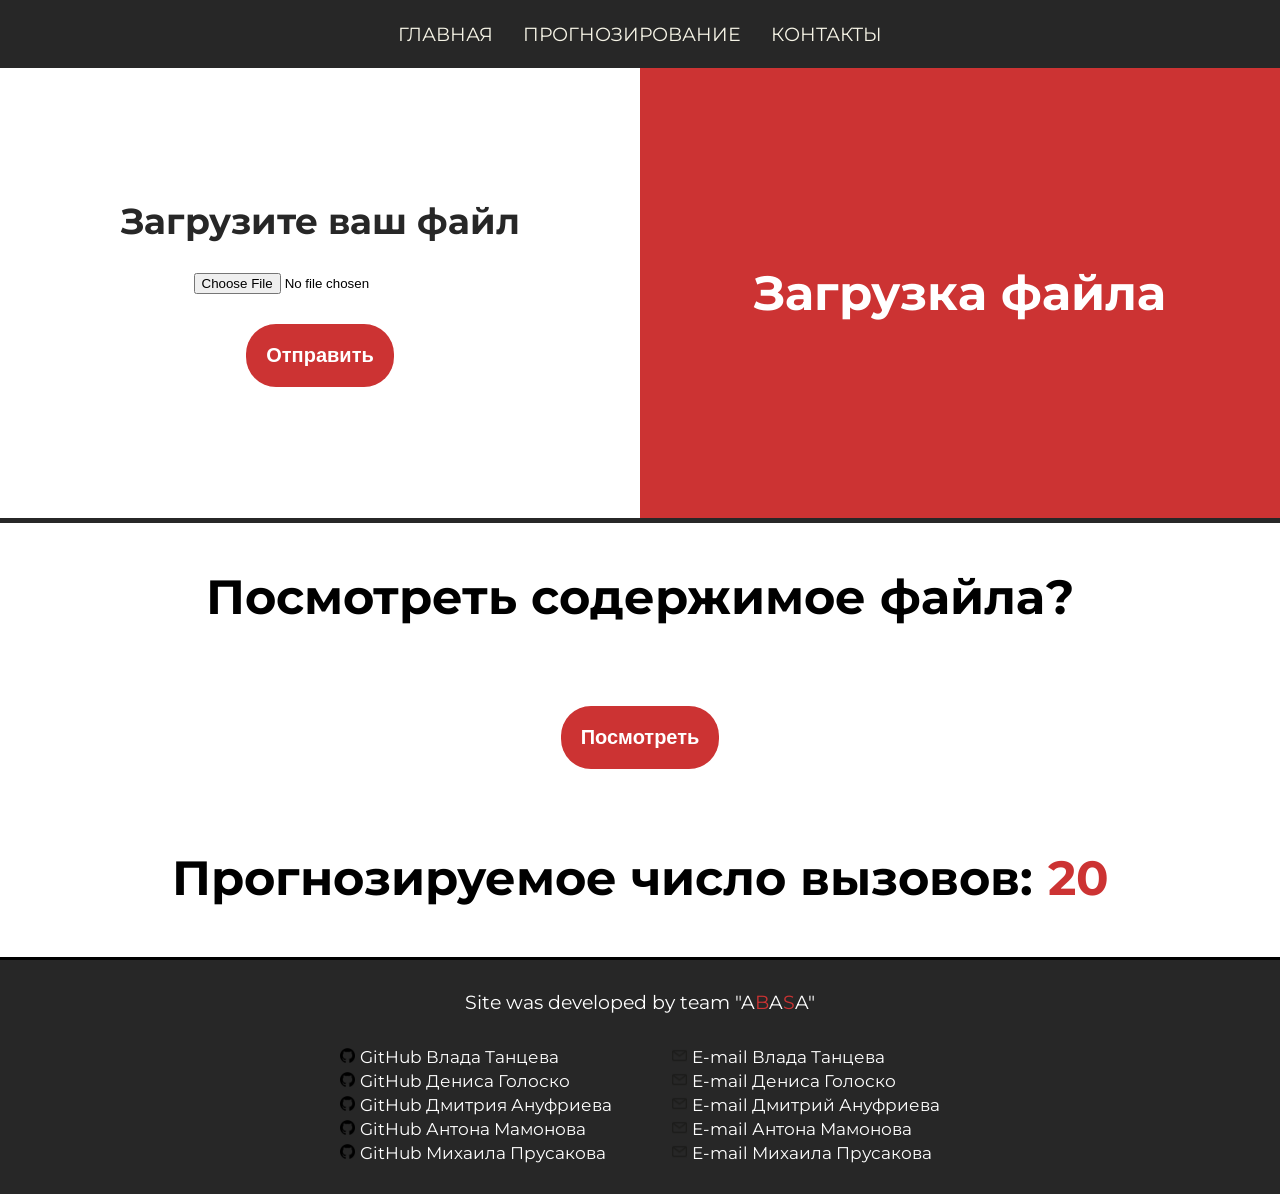
==== site/forecasting.html @ 2dc36b35 "Make butiful" ====
<!DOCTYPE html>
<html>
<head>
	<meta charset="utf-8">
	<meta name="viewport" content="width=device-width, initial-scale=1">
	<title>Прогнозирование</title>
	<link rel="stylesheet" type="text/css" href="style.css">
</head>
<body>

	<div class="menu">
		<a href="index.html">Главная</a>
		<a href="forecasting.html">Прогнозирование</a>
		<a href="#footer">Контакты</a>
	</div>

	<div class="container_import_file">
		<div class="container_import_file_left">
			<div class="content_import_file_left">
				<h1>Загрузите ваш файл</h1>

				<form action="https://7ff1-5-227-28-6.ngrok.io/abasa" enctype="multipart/form-data" method="post">
		   			<input type="file" accept=".csv" name="readable" onchange="loadFile(this)">
		   			<div class="sendfile">
		   				<input type="submit" value="Отправить">
		   			</div>
		   		</form>
			</div>
		</div>

		<div class="container_import_file_right">
			<div class="content_import_file_right">
				<h1>Загрузка файла</h1>
			</div>
		</div>
	</div>

	<div class="container_show_file">
		<div class="content_show_file">
			<h1>Посмотреть содержимое файла?</h1>
				<div class="showfile">
		   				<input type="submit" id="but_show_file" class="button_show_file" value="Посмотреть" onclick="showFile(this)">
		   				<input type="submit" id="but_close_file" class="button_close_file" value="Закрыть" onclick="closeFile(this)">
		   		</div>

		   		<div id="warning_import_file" class="warning_import_file">
		   			<p>Вы не загрузили файл!</p>
		   		</div>
		</div>

		<div id="data" class="data">
		
		</div>
	</div>

	<div id="container_result" class="container_result">
		<h1>Прогнозируемое число вызовов:</h1>
		<h1 id=content_result></h1>
	</div>

	<div id="footer" class="footer">
		<div class="content_footer">
			<p>Site was developed by team "A<span class="red_simvol">B</span>A<span class="red_simvol">S</span>A"</p>
		</div>

		<div class="contact_footer">

			<div class="content_contact_git_footer">
				<div>
					<img src="img/git_logo.png">
					<a href="https://github.com/ElectroForez">GitHub Влада Танцева</a>
				</div>

				<div>
					<img src="img/git_logo.png">
					<a href="https://github.com/w111zard">GitHub Дениса Голоско</a>
				</div>

				<div>
					<img src="img/git_logo.png">
					<a href="https://github.com/IamSkezy">GitHub Дмитрия Ануфриева</a>
				</div>

				<div>
					<img src="img/git_logo.png">
					<a href="https://github.com/SharrkSummoner">GitHub Антона Мамонова</a>
				</div>

				<div>
					<img src="img/git_logo.png">
					<a href="https://github.com/Mikhas3009">GitHub Михаила Прусакова</a>
				</div>

			</div>

			<div class="content_contact_mail_footer">
				<div>
					<img src="img/email_logo.png">
					<a href="#">E-mail Влада Танцева</a>	
				</div>

				<div>
					<img src="img/email_logo.png">
					<a href="#">E-mail Дениса Голоско</a>	
				</div>

				<div>
					<img src="img/email_logo.png">
					<a href="#">E-mail Дмитрий Ануфриева</a>	
				</div>

				<div>
					<img src="img/email_logo.png">
					<a href="#">E-mail Антона Мамонова</a>	
				</div>

				<div>
					<img src="img/email_logo.png">
					<a href="#">E-mail Михаила Прусакова</a>	
				</div>

			</div>
		</div>
	</div>

	<script type="text/javascript" src="upload_file.js"></script>
	<script type="text/javascript" src="fetch.js"></script>

</body>
</html>
---- site/style.css ----
/*Импорт шрифтов*/
@import url("https://fonts.googleapis.com/css2?family=Montserrat:wght@400;500;600;700&display=swap");

/*Глобальные стили*/
* {
	margin: 0;
	padding: 0;
	text-decoration: none;
	-webkit-box-sizing: border-box;
  	box-sizing: border-box;
}

/*Стилизация меню*/
.menu {
	width: 100%;
	height: 7.5vh;
	display: flex;
	justify-content: center;
	align-items: center;
	background: #272727;
	font-family: "Montserrat", sans-serif;
}

.menu a {
	color: #f6f4e6;
	font-size: 1.2em;
	text-transform: uppercase;
	margin-left: 15px;
	margin-right: 15px;
}

.menu a:hover {
	color: #CC3333;
	border-bottom: 1px solid #CC3333;
	transition: 0.25s;
}

/*Стилизация container_info*/
.container_info {
	display: flex;
	width: 100%;
	height: 50vh;
	font-family: "Montserrat", sans-serif;
	box-shadow: 0px 5px #272727;
}

.container_info_left {
	width: 50%;
	height: 100%;
	background: #CC3333;
}

.container_info_right {
	width: 50%;
	height: 100%;
}

.content_info_right {
	display: flex;
	flex-direction: column;
	justify-content: center;
	align-items: center;
	margin: 10% 5%;
	overflow: hidden;
	word-wrap: break-word;
	text-align: justify;
}

.content_info_right p {
	font-size: 1.25em;
}

.content_info_left {
	width: 100%;
	height: 100%;
	display: flex;
	justify-content: center;
	align-items: center;
}

.content_info_left h1 {
	color: #fff;
	font-size: 48px;
}

/*Стилизация container_forecasting*/
.container_forecasting {
	width: 100%;
	height: 42.5vh;
	display: flex;
	flex-direction: column;
	align-items: center;
	justify-content: center;
}

.content_forecasting {
	font-family: "Montserrat", sans-serif;
}
.content_forecasting h1 {
	margin-bottom: 5%;
	font-size: 48px;
	color: #272727;
}

.button_forecasting input {
	background: #CC3333;
	color: #fff;
	font-size: 1.5em;
	font-weight: 600;
	width: auto;
	height: auto;
	padding: 20px;
	border: none;
	border-radius: 30px;
	cursor: pointer;
}

.button_forecasting input:hover {
	font-size: 1.6em;
	transition: 0.5s;
	border-radius: 20px;
}

/*Стилизация footer*/
.footer {
	width: 100%;
	height: auto;
	background: #272727;
	border-top: 3px solid black;
}

.content_footer{
	display: flex;
	justify-content: center;
	font-size: 1.2em;
	margin-bottom: 30px;
}

.content_footer p {
	font-family: "Montserrat", sans-serif;
	color: #fff;
	margin-top: 30px;
}

.contact_footer {
	display: flex;
	justify-content: center;
	font-size: 1.2em;
	font-family: "Montserrat", sans-serif;
	color: #fff;
}

.content_contact_git_footer{
	display: flex;
	flex-direction: column;
	margin-bottom: 30px;
	margin-right: 30px;
}

.content_contact_git_footer a{
	font-family: "Montserrat", sans-serif;
	color: #fff;
	font-size: 0.9em;
}

.content_contact_git_footer a:hover {
	opacity: 0.9;
	color: #CC3333;
}

.content_contact_git_footer img {
	width: 15px;
	height: 15px;
}

.content_contact_mail_footer {
	display: flex;
	flex-direction: column;
	margin-bottom: 30px;
	margin-left: 30px;
}

.content_contact_mail_footer a{
	font-family: "Montserrat", sans-serif;
	color: #fff;
	font-size: 0.9em;
}

.content_contact_mail_footer a:hover {
	opacity: 0.9;
	color: #CC3333;
}

.content_contact_mail_footer img {
	width: 15px;
	height: 15px;
}

.red_simvol {
	color: #CC3333;
}

/*Стилизация container_import_file*/
.container_import_file {
	display: flex;
	width: 100%;
	height: 50vh;
	font-family: "Montserrat", sans-serif;
	box-shadow: 0px 5px #272727;
}

.container_import_file_left {
	width: 50%;
	height: 100%;
}

.container_import_file_right {
	width: 50%;
	height: 100%;
	background: #CC3333;
}

.content_import_file_left {
	display: flex;
	flex-direction: column;
	width: 100%;
	height: 100%;
	justify-content: center;
	align-items: center;
}

.content_import_file_right {
	width: 100%;
	height: 100%;
	display: flex;
	justify-content: center;
	align-items: center;
}

.content_import_file_left h1 {
	font-size: 36px;
	color: #272727;
	margin-bottom: 30px;
	margin-top: 30px;
}

.sendfile {
	display: flex;
	justify-content: center;
	align-items: center;
}

.sendfile input{
	margin-top: 30px;
	margin-bottom: 30px;
	background: #CC3333;
	color: #fff;
	font-size: 1.25em;
	font-weight: 600;
	width: auto;
	height: auto;
	padding: 20px;
	border: none;
	border-radius: 30px;
	cursor: pointer;
}

.sendfile input:hover {
	font-size: 1.4em;
	transition: 0.5s;
	border-radius: 20px;
}

.content_import_file_right h1 {
	color: #fff;
	font-size: 48px;
}

/*Стилизация container_show_file*/
.container_show_file {
	display: flex;
	flex-direction: column;
	justify-content: center;
	text-align: center;
	font-family: "Montserrat", sans-serif;
}

.data {
	display: none;
}

.showfile {
	display: flex;
	justify-content: center;
}

.button_show_file {
	display: flex;
}

.button_close_file {
	display: none;
}

.content_show_file h1 {
	margin-top: 50px;
	color: #000;
	font-size: 48px;
	margin-bottom: 50px;
}

.showfile input{
	margin-top: 30px;
	margin-bottom: 30px;
	background: #CC3333;
	color: #fff;
	font-size: 1.25em;
	font-weight: 600;
	width: auto;
	height: auto;
	padding: 20px;
	border: none;
	border-radius: 30px;
	cursor: pointer;
}

.showfile input:hover {
	font-size: 1.4em;
	transition: 0.5s;
	border-radius: 20px;
}

#but_show_file {
	display: flex;
}

.warning_import_file {
	color: #CC3333;
	margin-bottom: 15px;
	display: none;
	justify-content: center;
}

/*Стилизация container_result*/
.container_result {
	display: flex;
	flex-direction: inline;
	justify-content: center;
	text-align: center;
	font-family: "Montserrat", sans-serif;
}

.container_result h1{
	margin-top: 50px;
	color: #000;
	font-size: 48px;
	margin-bottom: 50px;
}

#content_result {
	color: #CC3333;
	margin-left: 15px;
}
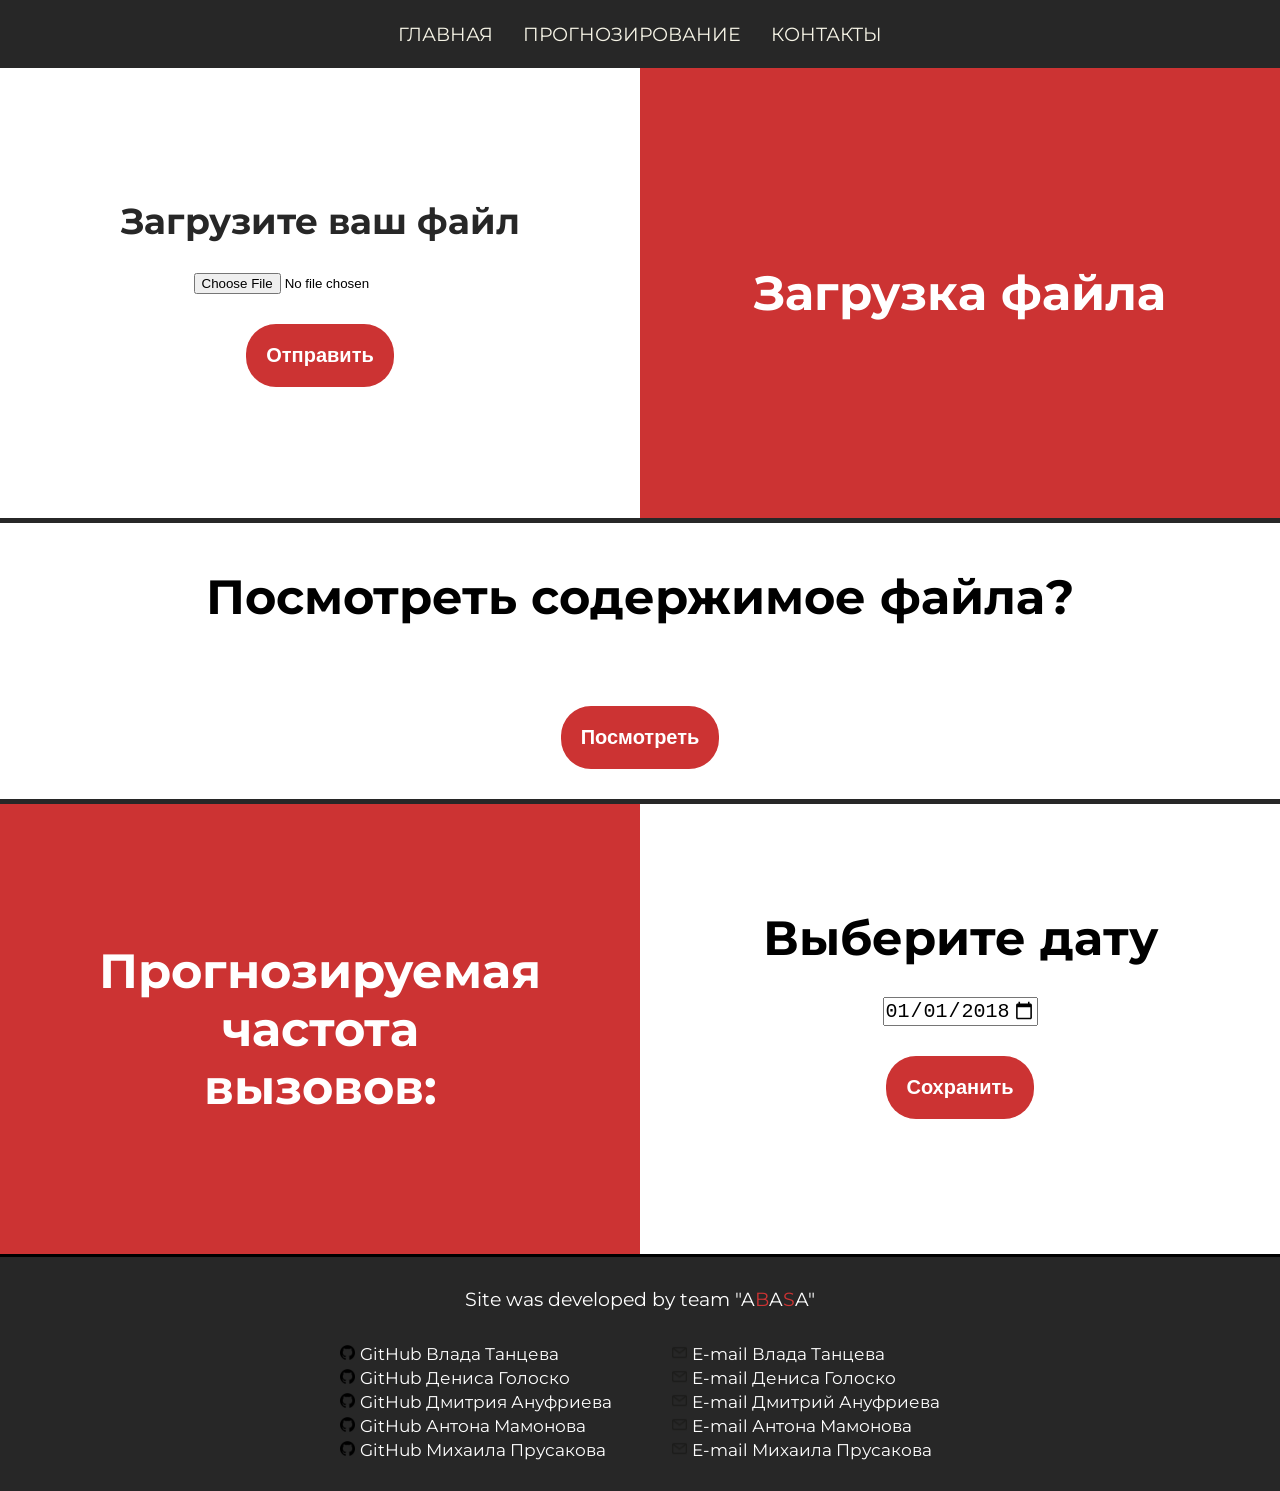
==== commit cfe1fd05: "dima" ====
--- a/site/forecasting.html
+++ b/site/forecasting.html
@@ -53,9 +53,21 @@
 		</div>
 	</div>
 
-	<div id="container_result" class="container_result">
-		<h1>Прогнозируемое число вызовов:</h1>
-		<h1 id=content_result></h1>
+	<div class="container_forecasting_result">
+		<div class="container_result_left">
+			<div class="content_result_left">
+				<h1>Прогнозируемая частота<br>вызовов:</h1>
+				<h1 id="contentResult"></h1>
+			</div>
+		</div>
+
+		<div class="container_result_right">
+			<div class="content_result_right">
+				<h1>Выберите дату</h1>
+				<input type="date" id="enterDate" name="trip-start" value="2018-01-01" min="2018-01-01" max="2022-12-31">
+				<input type="submit" name="submitDate" value="Сохранить" id="submitDate" onclick="value_date()">
+			</div>
+		</div>
 	</div>
 
 	<div id="footer" class="footer">
@@ -124,7 +136,7 @@
 	</div>
 
 	<script type="text/javascript" src="upload_file.js"></script>
-	<script type="text/javascript" src="fetch.js"></script>
+	<script type="text/javascript" src="enter_data.js"></script>
 
 </body>
 </html>
--- a/site/style.css
+++ b/site/style.css
@@ -283,6 +283,7 @@
 	justify-content: center;
 	text-align: center;
 	font-family: "Montserrat", sans-serif;
+	border-bottom: 5px solid #272727;
 }
 
 .data {
@@ -341,23 +342,78 @@
 	justify-content: center;
 }
 
-/*Стилизация container_result*/
-.container_result {
-	display: flex;
-	flex-direction: inline;
-	justify-content: center;
+/*Стилизация container_forecasting_result*/
+.container_forecasting_result {
+	display: flex;
+	width: 100%;
+	height: 50vh;
+	font-family: "Montserrat", sans-serif;
+	box-shadow: 0px 5px #272727;
+}
+
+.container_result_left {
+	width: 50%;
+	height: 100%;
+	background: #CC3333;
+}
+
+.container_result_right {
+	width: 50%;
+	height: 100%;
+}
+
+.content_result_left {
+	width: 100%;
+	height: 100%;
+	display: flex;
+	justify-content: center;
+	align-items: center;
+	flex-direction: column;
+}
+
+.content_result_right {
+	display: flex;
+	flex-direction: column;
+	width: 100%;
+	height: 100%;
+	justify-content: center;
+	align-items: center;
+}
+
+.content_result_left h1 {
+	font-size: 48px;
+	color: #fff;
 	text-align: center;
-	font-family: "Montserrat", sans-serif;
-}
-
-.container_result h1{
-	margin-top: 50px;
-	color: #000;
-	font-size: 48px;
-	margin-bottom: 50px;
-}
-
-#content_result {
-	color: #CC3333;
-	margin-left: 15px;
+}
+
+.content_result_right h1 {
+	font-size: 48px;
+	margin-bottom: 30px;
+}
+
+.content_result_right input[type="date"] {
+	width: auto;
+	height: auto;
+	font-size: 20px;
+}
+
+.content_result_right input[type="submit"] {
+	margin-top: 30px;
+	margin-bottom: 30px;
+	background: #CC3333;
+	color: #fff;
+	font-size: 1.25em;
+	font-weight: 600;
+	width: auto;
+	height: auto;
+	padding: 20px;
+	border: none;
+	border-radius: 30px;
+	cursor: pointer;
+}
+
+.content_result_right input[type="submit"]:hover {
+	font-size: 1.4em;
+	transition: 0.5s;
+	border-radius: 20px;
 }
